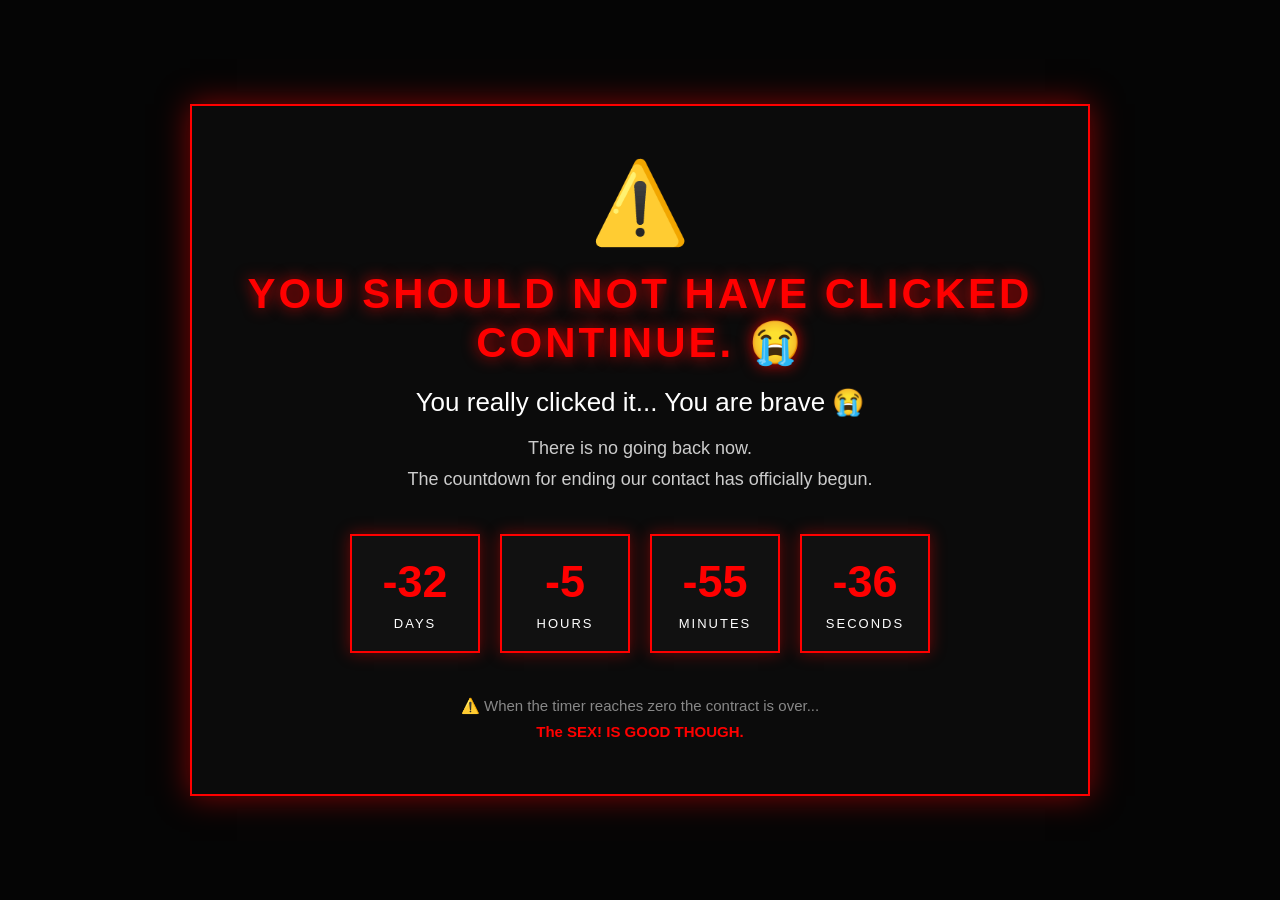
==== countdown.html @ f66e5e0a "Add data to my html" ====
<!DOCTYPE html>
<html lang="en">
<head>
    <meta charset="UTF-8">
    <meta name="viewport" content="width=device-width, initial-scale=1.0">

    <title>YOU HAVE BEEN WARNED ☠️</title>

    <link rel="stylesheet" href="style.css">
</head>

<body class="danger-page">

    <div class="danger-container">

        <div class="danger-icon">⚠️</div>

        <h1>YOU SHOULD NOT HAVE CLICKED CONTINUE. 😭</h1>

        <p class="danger-message">
            You really clicked it... 
            You are brave 😭
        </p>

        <p class="savage-message">
            There is no going back now.
            <br>
            The countdown for ending our contact has officially begun.
        </p>

        <div class="countdown">

            <div class="time-box">
                <span id="days">00</span>
                <small>DAYS</small>
            </div>

            <div class="time-box">
                <span id="hours">00</span>
                <small>HOURS</small>
            </div>

            <div class="time-box">
                <span id="minutes">00</span>
                <small>MINUTES</small>
            </div>

            <div class="time-box">
                <span id="seconds">00</span>
                <small>SECONDS</small>
            </div>

        </div>

        <p class="bottom-warning">
            ⚠️ When the timer reaches zero the contract is over...
            <br>
            <strong>The SEX! IS GOOD THOUGH.</strong>
        </p>

    </div>

    <script src="countdown.js"></script>

</body>
</html>
---- style.css ----
* {
    box-sizing: border-box;
    margin: 0;
    padding: 0;
}

body {
    font-family: Arial, sans-serif;
}

.welcome-page {
    min-height: 100vh;
    display: flex;
    justify-content: center;
    align-items: center;
    background: linear-gradient(135deg, #fff5f5, #ffe4e6);
    color: #4a1c2b;
}

.welcome-container {
    width: 90%;
    max-width: 550px;
    padding: 50px 35px;
    text-align: center;
    background: rgba(255, 255, 255, 0.85);
    border-radius: 25px;
    box-shadow: 0 15px 40px rgba(100, 30, 50, 0.15);
}

.heart {
    font-size: 60px;
    margin-bottom: 20px;
}

h1 {
    font-size: 38px;
    margin-bottom: 20px;
}

.welcome-text {
    font-size: 22px;
    margin-bottom: 15px;
}

.small-text {
    font-size: 16px;
    line-height: 1.6;
    margin-bottom: 30px;
}

.check-container {
    display: flex;
    justify-content: center;
    align-items: center;
    gap: 10px;
    margin-bottom: 25px;
    font-size: 16px;
    cursor: pointer;
}

.check-container input {
    width: 20px;
    height: 20px;
    cursor: pointer;
}

button {
    padding: 14px 30px;
    border: none;
    border-radius: 30px;
    font-size: 16px;
    cursor: pointer;
    background: #c9184a;
    color: white;
    transition: 0.3s;
}

button:hover {
    transform: scale(1.05);
}

button:disabled {
    background: #c9a3ad;
    cursor: not-allowed;
    transform: none;
}

.danger-page {
    min-height: 100vh;
    display: flex;
    justify-content: center;
    align-items: center;
    background: #050505;
    color: white;
    font-family: Arial, sans-serif;
    overflow: hidden;
}

.danger-container {
    width: 90%;
    max-width: 900px;
    text-align: center;
    padding: 50px 30px;
    border: 2px solid #ff0000;
    box-shadow: 0 0 30px rgba(255, 0, 0, 0.5);
    background: #0b0b0b;
}

.danger-icon {
    font-size: 80px;
    margin-bottom: 20px;
}

.danger-page h1 {
    color: #ff0000;
    font-size: 42px;
    letter-spacing: 3px;
    margin-bottom: 20px;
    text-shadow: 0 0 15px rgba(255, 0, 0, 0.8);
}

.danger-message {
    font-size: 26px;
    margin-bottom: 15px;
}

.savage-message {
    font-size: 18px;
    line-height: 1.7;
    color: #cccccc;
    margin-bottom: 40px;
}

.countdown {
    display: flex;
    justify-content: center;
    gap: 20px;
    flex-wrap: wrap;
    margin-bottom: 40px;
}

.time-box {
    min-width: 130px;
    padding: 20px;
    background: #111111;
    border: 2px solid #ff0000;
    box-shadow: 0 0 15px rgba(255, 0, 0, 0.4);
}

.time-box span {
    display: block;
    font-size: 45px;
    font-weight: bold;
    color: #ff0000;
}

.time-box small {
    display: block;
    margin-top: 8px;
    font-size: 13px;
    letter-spacing: 2px;
    color: white;
}

.bottom-warning {
    font-size: 15px;
    line-height: 1.7;
    color: #888888;
}

.bottom-warning strong {
    color: #ff0000;
}
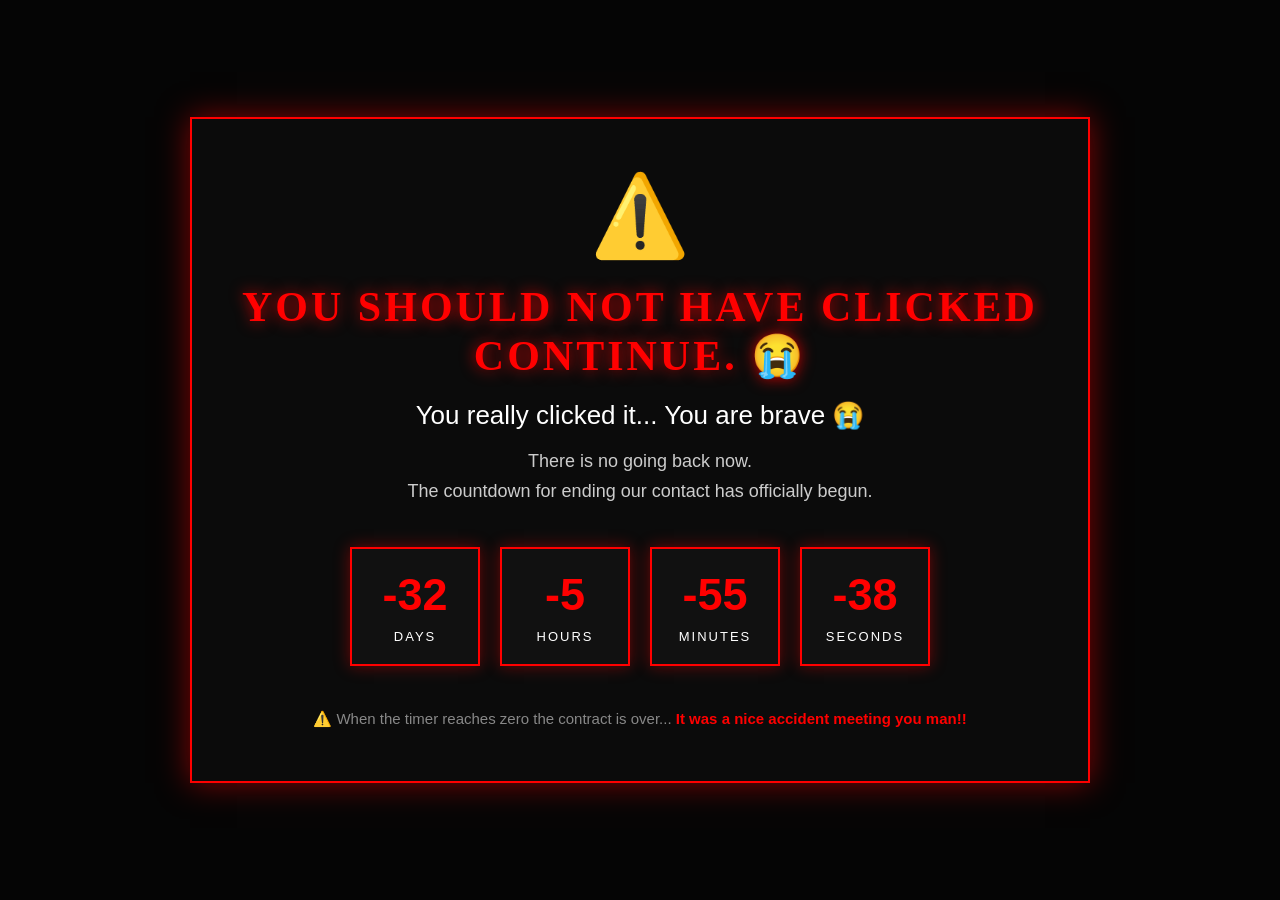
==== commit ded0de8e: "amendments" ====
--- a/countdown.html
+++ b/countdown.html
@@ -54,8 +54,7 @@
 
         <p class="bottom-warning">
             ⚠️ When the timer reaches zero the contract is over...
-            <br>
-            <strong>The SEX! IS GOOD THOUGH.</strong>
+            <strong>It was a nice accident meeting you man!!</strong>
         </p>
 
     </div>
--- a/style.css
+++ b/style.css
@@ -13,75 +13,178 @@
     display: flex;
     justify-content: center;
     align-items: center;
-    background: linear-gradient(135deg, #fff5f5, #ffe4e6);
-    color: #4a1c2b;
+    background:
+        radial-gradient(circle at 20% 20%, rgba(246, 184, 201, 0.22), transparent 17%),
+        radial-gradient(circle at 80% 15%, rgba(246, 184, 201, 0.18), transparent 16%),
+        radial-gradient(circle at 55% 80%, rgba(255, 214, 226, 0.12), transparent 22%),
+        linear-gradient(135deg, #2a0f1b 0%, #3a1a25 30%, #1d0d16 100%);
+    color: #f5dfe2;
+    position: relative;
+    overflow: hidden;
+}
+
+.welcome-page::before,
+.welcome-page::after {
+    content: "";
+    position: absolute;
+    width: 220px;
+    height: 220px;
+    border-radius: 50%;
+    filter: blur(18px);
+    opacity: 0.85;
+}
+
+.welcome-page::before {
+    top: 10%;
+    left: 8%;
+    background:
+        radial-gradient(circle at 50% 50%, rgba(255, 214, 226, 0.9) 0 12%, transparent 13%),
+        radial-gradient(circle at 30% 35%, rgba(255, 214, 226, 0.9) 0 11%, transparent 12%),
+        radial-gradient(circle at 70% 35%, rgba(255, 214, 226, 0.9) 0 11%, transparent 12%),
+        radial-gradient(circle at 35% 70%, rgba(255, 214, 226, 0.9) 0 11%, transparent 12%),
+        radial-gradient(circle at 65% 70%, rgba(255, 214, 226, 0.9) 0 11%, transparent 12%),
+        radial-gradient(circle at 50% 50%, rgba(255, 167, 193, 0.55) 0 30%, transparent 31%);
+}
+
+.welcome-page::after {
+    bottom: 10%;
+    right: 8%;
+    background:
+        radial-gradient(circle at 50% 50%, rgba(255, 214, 226, 0.85) 0 12%, transparent 13%),
+        radial-gradient(circle at 30% 35%, rgba(255, 214, 226, 0.85) 0 11%, transparent 12%),
+        radial-gradient(circle at 70% 35%, rgba(255, 214, 226, 0.85) 0 11%, transparent 12%),
+        radial-gradient(circle at 35% 70%, rgba(255, 214, 226, 0.85) 0 11%, transparent 12%),
+        radial-gradient(circle at 65% 70%, rgba(255, 214, 226, 0.85) 0 11%, transparent 12%),
+        radial-gradient(circle at 50% 50%, rgba(255, 167, 193, 0.5) 0 30%, transparent 31%);
 }
 
 .welcome-container {
-    width: 90%;
-    max-width: 550px;
-    padding: 50px 35px;
+    width: min(92vw, 920px);
+    padding: 62px 48px 52px;
     text-align: center;
-    background: rgba(255, 255, 255, 0.85);
-    border-radius: 25px;
-    box-shadow: 0 15px 40px rgba(100, 30, 50, 0.15);
+    background: rgba(77, 24, 40, 0.72);
+    border: 1px solid rgba(255, 201, 214, 0.35);
+    border-radius: 32px;
+    box-shadow: 0 24px 60px rgba(0, 0, 0, 0.35), inset 0 0 0 1px rgba(255,255,255,0.04);
+    backdrop-filter: blur(8px);
+    position: relative;
+    z-index: 1;
+    overflow: hidden;
+}
+
+.welcome-container::before {
+    content: "";
+    position: absolute;
+    inset: 0;
+    background: linear-gradient(135deg, rgba(255,255,255,0.04), rgba(255,255,255,0));
+    pointer-events: none;
+}
+
+.welcome-container::after {
+    content: "";
+    position: absolute;
+    width: 120px;
+    height: 120px;
+    right: 7%;
+    top: 12%;
+    background:
+        radial-gradient(circle at 50% 50%, rgba(255, 220, 230, 0.95) 0 13%, transparent 14%),
+        radial-gradient(circle at 30% 35%, rgba(255, 220, 230, 0.95) 0 12%, transparent 13%),
+        radial-gradient(circle at 70% 35%, rgba(255, 220, 230, 0.95) 0 12%, transparent 13%),
+        radial-gradient(circle at 35% 70%, rgba(255, 220, 230, 0.95) 0 12%, transparent 13%),
+        radial-gradient(circle at 65% 70%, rgba(255, 220, 230, 0.95) 0 12%, transparent 13%),
+        radial-gradient(circle at 50% 50%, rgba(255, 175, 204, 0.58) 0 28%, transparent 29%);
+    opacity: 0.9;
+    filter: blur(1px);
+    pointer-events: none;
 }
 
 .heart {
-    font-size: 60px;
-    margin-bottom: 20px;
+    font-size: 52px;
+    margin-bottom: 26px;
+    filter: drop-shadow(0 0 18px rgba(255, 136, 179, 0.65));
 }
 
 h1 {
-    font-size: 38px;
-    margin-bottom: 20px;
+    font-size: clamp(2.2rem, 5vw, 4.2rem);
+    margin-bottom: 18px;
+    font-family: Georgia, "Times New Roman", serif;
+    font-weight: 700;
+    letter-spacing: 0.04em;
+    color: #f5dfe2;
 }
 
 .welcome-text {
-    font-size: 22px;
-    margin-bottom: 15px;
+    font-size: clamp(1.1rem, 2vw, 1.8rem);
+    margin-bottom: 18px;
+    font-style: italic;
+    color: #f1d0d8;
 }
 
 .small-text {
-    font-size: 16px;
-    line-height: 1.6;
-    margin-bottom: 30px;
+    font-size: clamp(0.96rem, 1.6vw, 1.3rem);
+    line-height: 1.7;
+    margin-bottom: 24px;
+    color: rgba(245, 223, 226, 0.85);
 }
 
 .check-container {
-    display: flex;
+    display: inline-flex;
     justify-content: center;
     align-items: center;
-    gap: 10px;
-    margin-bottom: 25px;
-    font-size: 16px;
+    gap: 12px;
+    margin: 12px auto 28px;
+    padding: 10px 18px;
+    border-radius: 999px;
+    border: 1px solid rgba(255, 165, 189, 0.4);
+    background: rgba(255, 182, 201, 0.06);
+    font-size: 1.05rem;
     cursor: pointer;
+    color: #f9e3e7;
+    transition: transform 0.2s ease, border-color 0.2s ease, box-shadow 0.2s ease;
+}
+
+.check-container:hover {
+    transform: translateY(-2px);
+    border-color: rgba(255, 196, 214, 0.6);
+    box-shadow: 0 8px 24px rgba(255, 137, 173, 0.12);
 }
 
 .check-container input {
-    width: 20px;
-    height: 20px;
+    width: 19px;
+    height: 19px;
+    accent-color: #ff7ea9;
     cursor: pointer;
 }
 
 button {
-    padding: 14px 30px;
-    border: none;
-    border-radius: 30px;
-    font-size: 16px;
+    display: inline-block;
+    min-width: 240px;
+    padding: 16px 28px;
+    border: 1px solid rgba(255, 200, 214, 0.45);
+    border-radius: 999px;
+    font-size: 1.05rem;
+    font-weight: 700;
+    letter-spacing: 0.06em;
     cursor: pointer;
-    background: #c9184a;
-    color: white;
-    transition: 0.3s;
-}
-
-button:hover {
-    transform: scale(1.05);
+    background: linear-gradient(135deg, #db4d77 0%, #b2335d 100%);
+    color: #fff5f7;
+    box-shadow: 0 14px 30px rgba(197, 49, 92, 0.32);
+    transition: transform 0.25s ease, box-shadow 0.25s ease, filter 0.25s ease, opacity 0.25s ease;
+}
+
+button:hover:not(:disabled) {
+    transform: translateY(-3px) scale(1.02);
+    box-shadow: 0 18px 35px rgba(197, 49, 92, 0.42);
+    filter: brightness(1.08);
 }
 
 button:disabled {
-    background: #c9a3ad;
+    background: rgba(180, 106, 133, 0.5);
+    color: rgba(255, 244, 246, 0.72);
+    border-color: rgba(255, 206, 220, 0.3);
     cursor: not-allowed;
+    box-shadow: none;
     transform: none;
 }
 
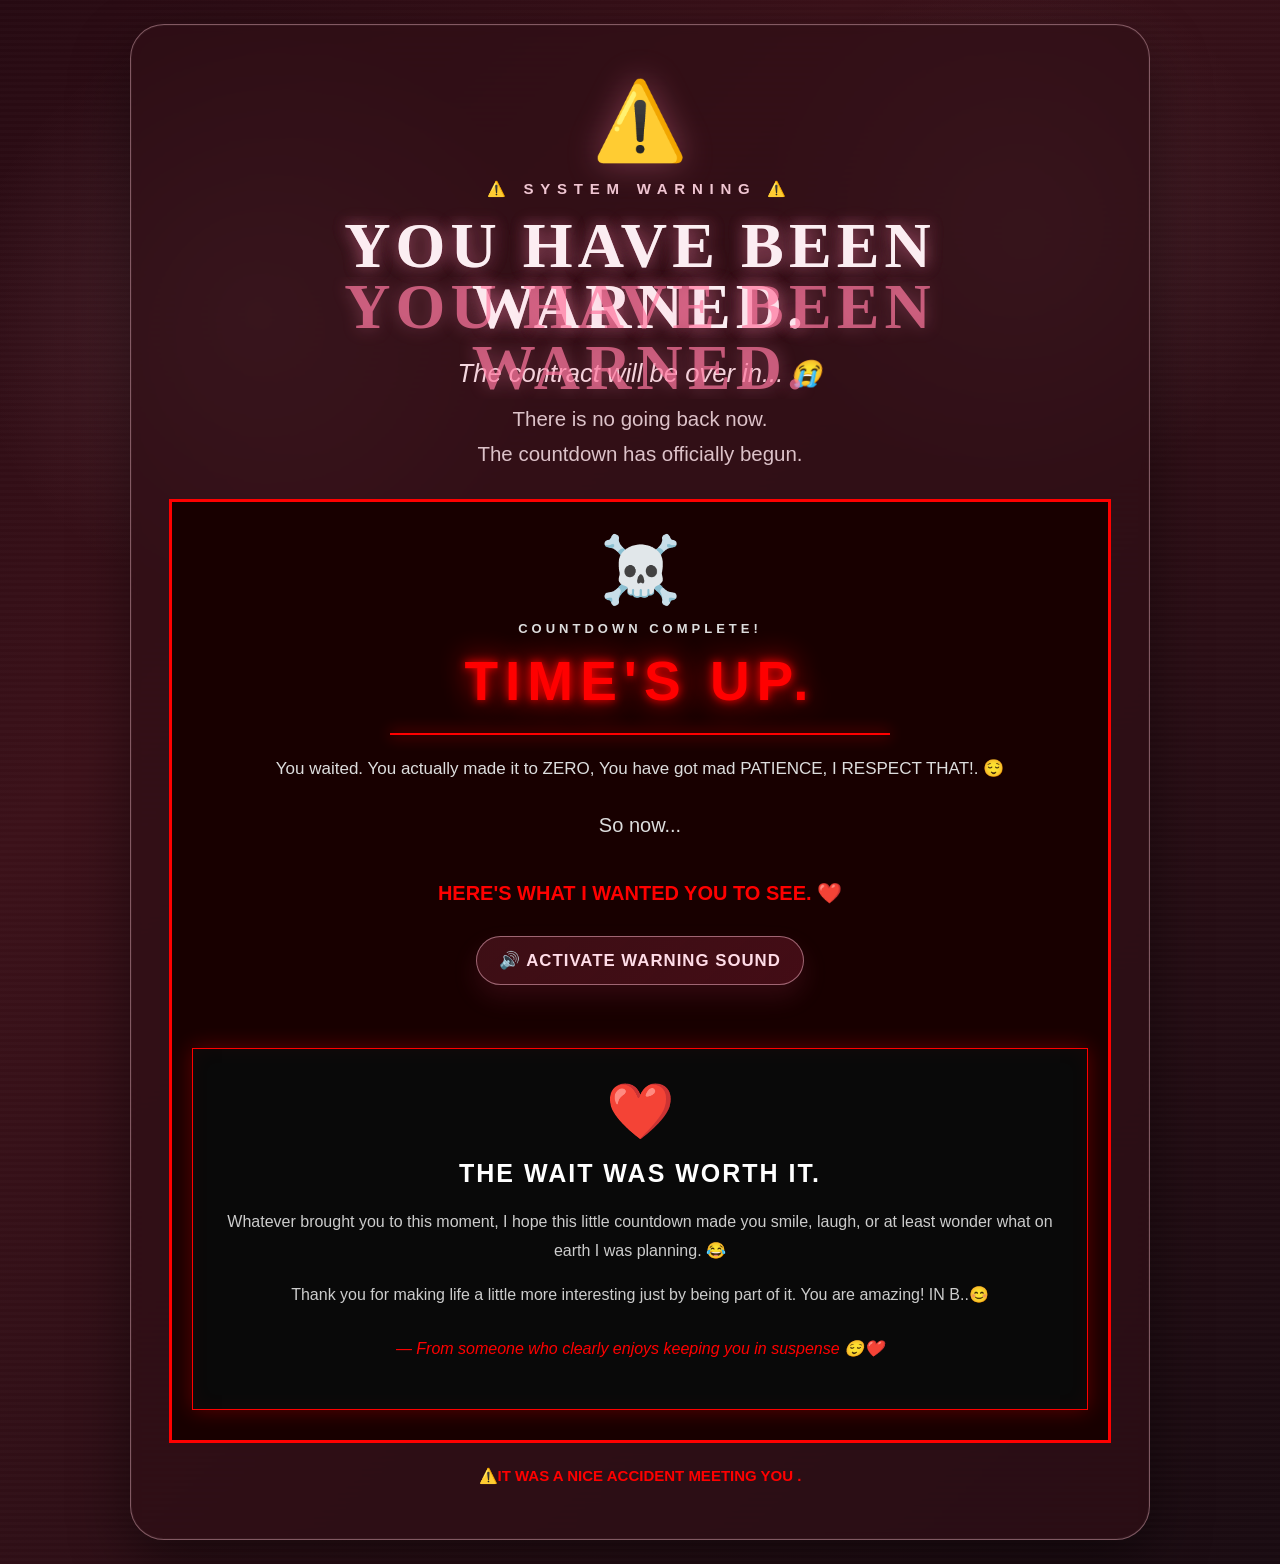
==== commit 1685f517: "FINAL COMMIT" ====
--- a/countdown.html
+++ b/countdown.html
@@ -1,5 +1,6 @@
 <!DOCTYPE html>
 <html lang="en">
+
 <head>
     <meta charset="UTF-8">
     <meta name="viewport" content="width=device-width, initial-scale=1.0">
@@ -11,21 +12,26 @@
 
 <body class="danger-page">
 
+    <div class="danger-overlay"></div>
+
     <div class="danger-container">
 
         <div class="danger-icon">⚠️</div>
 
-        <h1>YOU SHOULD NOT HAVE CLICKED CONTINUE. 😭</h1>
+        <p class="warning-label">⚠️ SYSTEM WARNING ⚠️</p>
+
+        <h1 class="glitch" data-text="YOU HAVE BEEN WARNED.">
+            YOU HAVE BEEN WARNED.
+        </h1>
 
         <p class="danger-message">
-            You really clicked it... 
-            You are brave 😭
+            The contract will be over in... 😭
         </p>
 
         <p class="savage-message">
             There is no going back now.
             <br>
-            The countdown for ending our contact has officially begun.
+            The countdown has officially begun.
         </p>
 
         <div class="countdown">
@@ -52,9 +58,66 @@
 
         </div>
 
+    
+        <div id="zeroMessage" class="zero-message">
+
+            <div class="zero-icon">☠️</div>
+
+            <p class="final-warning">
+                COUNTDOWN COMPLETE!
+            </p>
+
+            <h2>TIME'S UP.</h2>
+
+            <div class="reveal-line"></div>
+
+            <p class="reveal-intro">
+                You waited.
+                You actually made it to ZERO,
+                You have got mad PATIENCE, I RESPECT THAT!. 😌
+            </p>
+
+            <p class="reveal-message">
+                So now...
+                <br><br>
+                <strong>HERE'S WHAT I WANTED YOU TO SEE. ❤️</strong>
+            </p>
+
+            <button id="soundButton" class="sound-button">
+                🔊 ACTIVATE WARNING SOUND
+            </button>
+
+            <div class="final-message">
+
+                <div class="final-heart">❤️</div>
+
+                <h3>THE WAIT WAS WORTH IT.</h3>
+
+                <p>
+                    Whatever brought you to this moment,
+                    I hope this little countdown made you
+                    smile, laugh, or at least wonder
+                    what on earth I was planning. 😂
+                </p>
+
+                <p>
+                    Thank you for making life a little more
+                    interesting just by being part of it.
+                    You are amazing! IN B..😊
+                </p>
+
+                <p class="final-signature">
+                    — From someone who clearly enjoys
+                    keeping you in suspense 😌❤️
+                </p>
+
+            </div>
+
+        </div>
+
+
         <p class="bottom-warning">
-            ⚠️ When the timer reaches zero the contract is over...
-            <strong>It was a nice accident meeting you man!!</strong>
+            ⚠️<strong>IT WAS A NICE ACCIDENT MEETING YOU .</strong>
         </p>
 
     </div>
@@ -62,4 +125,5 @@
     <script src="countdown.js"></script>
 
 </body>
+
 </html>
--- a/style.css
+++ b/style.css
@@ -192,47 +192,251 @@
     min-height: 100vh;
     display: flex;
     justify-content: center;
-    align-items: center;
-    background: #050505;
-    color: white;
+    align-items: flex-start;
+    background:
+        radial-gradient(circle at 20% 20%, rgba(255, 192, 210, 0.12), transparent 18%),
+        radial-gradient(circle at 80% 15%, rgba(255, 192, 210, 0.10), transparent 16%),
+        linear-gradient(135deg, #260a12 0%, #3b1119 30%, #190b11 100%);
+    color: #f8dfe5;
     font-family: Arial, sans-serif;
     overflow: hidden;
+    padding: 24px 12px;
 }
 
 .danger-container {
-    width: 90%;
-    max-width: 900px;
+    width: min(92vw, 1020px);
+    max-width: 1020px;
     text-align: center;
-    padding: 50px 30px;
-    border: 2px solid #ff0000;
-    box-shadow: 0 0 30px rgba(255, 0, 0, 0.5);
-    background: #0b0b0b;
+    padding: clamp(28px, 4vw, 56px) clamp(18px, 3vw, 40px);
+    border: 1px solid rgba(255, 203, 216, 0.4);
+    border-radius: 34px;
+    background: rgba(48, 15, 22, 0.7);
+    box-shadow: 0 24px 60px rgba(0, 0, 0, 0.45), inset 0 0 0 1px rgba(255,255,255,0.04);
+    backdrop-filter: blur(5px);
 }
 
 .danger-icon {
-    font-size: 80px;
+    font-size: clamp(54px, 6vw, 90px);
+    margin-bottom: 14px;
+    filter: drop-shadow(0 0 16px rgba(255, 135, 170, 0.35));
+}
+
+.danger-page h1 {
+    color: #f1ced8;
+    font-size: clamp(2.8rem, 5vw, 6rem);
+    letter-spacing: 0.08em;
     margin-bottom: 20px;
+    text-shadow: 0 0 18px rgba(255, 136, 177, 0.32);
+    font-family: Georgia, "Times New Roman", serif;
+    line-height: 0.95;
+}
+
+.danger-message {
+    font-size: clamp(1.2rem, 2vw, 2rem);
+    margin-bottom: 14px;
+    font-style: italic;
+    color: #f4d8df;
+}
+
+.savage-message {
+    font-size: clamp(1rem, 1.6vw, 1.5rem);
+    line-height: 1.7;
+    color: rgba(240, 214, 221, 0.9);
+    margin: 0 auto 28px;
+    max-width: 620px;
+}
+
+.countdown {
+    display: flex;
+    justify-content: center;
+    gap: clamp(12px, 2vw, 20px);
+    flex-wrap: wrap;
+    margin: 0 auto 34px;
+    max-width: 760px;
+}
+
+.time-box {
+    min-width: clamp(110px, 13vw, 150px);
+    padding: clamp(18px, 2vw, 24px) clamp(12px, 2vw, 18px);
+    background: rgba(15, 6, 10, 0.65);
+    border: 1px solid rgba(255, 165, 189, 0.5);
+    border-radius: 18px;
+    box-shadow: 0 10px 20px rgba(0,0,0,0.18);
+}
+
+.time-box span {
+    display: block;
+    font-size: clamp(2rem, 4vw, 3.4rem);
+    font-weight: bold;
+    color: #f7dfe7;
+}
+
+.time-box small {
+    display: block;
+    margin-top: 10px;
+    font-size: clamp(10px, 1vw, 13px);
+    letter-spacing: 0.2em;
+    color: rgba(250, 221, 229, 0.8);
+}
+
+.bottom-warning {
+    font-size: 15px;
+    line-height: 1.7;
+    color: rgba(255,255,255,0.7);
+    margin-top: 20px;
+}
+
+.bottom-warning strong {
+    color: #f9d7e3;
+}
+
+
+/* =========================================
+   DANGER PAGE EFFECTS
+   ========================================= */
+
+body {
+    margin: 0;
+}
+
+.danger-page {
+    min-height: 100vh;
+    display: flex;
+    justify-content: center;
+    align-items: center;
+    background:
+        radial-gradient(circle at 20% 20%, rgba(255, 192, 210, 0.12), transparent 18%),
+        radial-gradient(circle at 80% 15%, rgba(255, 192, 210, 0.10), transparent 16%),
+        linear-gradient(135deg, #260a12 0%, #3b1119 30%, #190b11 100%);
+    color: #f8dfe5;
+    font-family: Arial, sans-serif;
+    overflow-x: hidden;
+    overflow-y: auto;
+    position: relative;
+    padding: 24px 12px;
+}
+
+.danger-overlay {
+    position: absolute;
+    inset: 0;
+    pointer-events: none;
+    background: repeating-linear-gradient(
+        0deg,
+        transparent,
+        transparent 3px,
+        rgba(255, 255, 255, 0.02) 3px,
+        rgba(255, 255, 255, 0.02) 6px
+    );
+    opacity: 0.7;
+}
+
+.danger-container {
+    position: relative;
+    z-index: 2;
+    margin: auto 0;
+    width: min(92vw, 1020px);
+    max-width: 1020px;
+    text-align: center;
+    padding: clamp(28px, 4vw, 56px) clamp(18px, 3vw, 40px);
+    border: 1px solid rgba(255, 203, 216, 0.4);
+    border-radius: 34px;
+    background: rgba(48, 15, 22, 0.7);
+    box-shadow: 0 24px 60px rgba(0, 0, 0, 0.45), inset 0 0 0 1px rgba(255,255,255,0.04);
+    backdrop-filter: blur(5px);
+    animation: dangerPulse 2s infinite;
+}
+
+.danger-icon {
+    font-size: clamp(54px, 6vw, 90px);
+    margin-bottom: 14px;
+    filter: drop-shadow(0 0 16px rgba(255, 135, 170, 0.35));
+    animation: warningShake 1.2s infinite;
+}
+
+.warning-label {
+    color: #f0c6d2;
+    font-size: clamp(10px, 1.2vw, 15px);
+    font-weight: bold;
+    letter-spacing: 0.45em;
+    margin-bottom: 18px;
+    text-transform: uppercase;
+    animation: warningFlash 1s infinite;
 }
 
 .danger-page h1 {
-    color: #ff0000;
-    font-size: 42px;
-    letter-spacing: 3px;
+    position: relative;
+    color: #f1ced8;
+    font-size: clamp(2.8rem, 5vw, 6rem);
+    letter-spacing: 0.08em;
     margin-bottom: 20px;
-    text-shadow: 0 0 15px rgba(255, 0, 0, 0.8);
+    text-shadow: 0 0 18px rgba(255, 136, 177, 0.32);
+    font-family: Georgia, "Times New Roman", serif;
+    line-height: 0.95;
+}
+
+/* GLITCH EFFECT */
+
+.glitch::before,
+.glitch::after {
+    content: attr(data-text);
+    position: absolute;
+    left: 0;
+    width: 100%;
+    overflow: hidden;
+}
+
+.glitch::before {
+    color: rgba(255, 255, 255, 0.7);
+    animation: glitchTop 2s infinite linear alternate-reverse;
+}
+
+.glitch::after {
+    color: rgba(255, 120, 160, 0.7);
+    animation: glitchBottom 1.5s infinite linear alternate-reverse;
 }
 
 .danger-message {
-    font-size: 26px;
-    margin-bottom: 15px;
+    font-size: clamp(1.2rem, 2vw, 2rem);
+    margin-bottom: 14px;
+    font-style: italic;
+    color: #f4d8df;
 }
 
 .savage-message {
-    font-size: 18px;
+    font-size: clamp(1rem, 1.6vw, 1.5rem);
     line-height: 1.7;
-    color: #cccccc;
-    margin-bottom: 40px;
-}
+    color: rgba(240, 214, 221, 0.9);
+    margin: 0 auto 28px;
+    max-width: 620px;
+}
+
+/* SOUND BUTTON */
+
+.sound-button {
+    display: none;
+    margin: 18px auto 28px;
+    padding: 13px 22px;
+    border: 1px solid rgba(255, 189, 210, 0.5);
+    border-radius: 999px;
+    background: linear-gradient(135deg, rgba(232, 80, 116, 0.18), rgba(120, 27, 47, 0.45));
+    color: #ffdce7;
+    font-weight: bold;
+    cursor: pointer;
+    transition: 0.3s ease;
+    box-shadow: 0 12px 25px rgba(167, 48, 81, 0.18);
+}
+
+.sound-button.show {
+    display: inline-block;
+}
+
+.sound-button:hover {
+    background: linear-gradient(135deg, #e55a7c, #a32d56);
+    color: #fff;
+    transform: translateY(-2px) scale(1.02);
+}
+
+/* COUNTDOWN */
 
 .countdown {
     display: flex;
@@ -265,6 +469,44 @@
     color: white;
 }
 
+/* ZERO SCREEN */
+
+.zero-message {
+    display: none;
+    padding: 30px 20px;
+    margin: 20px 0;
+    border: 3px solid #ff0000;
+    background: #180000;
+    animation: zeroReveal 1s ease-in-out;
+}
+
+.zero-message.show {
+    display: block;
+}
+
+.zero-icon {
+    font-size: 65px;
+    margin-bottom: 10px;
+}
+
+.zero-message h2 {
+    color: #ff0000;
+    font-size: 40px;
+    letter-spacing: 5px;
+    margin-bottom: 15px;
+    animation: warningFlash 0.8s infinite;
+}
+
+.zero-message p {
+    color: #dddddd;
+    line-height: 1.7;
+    margin-bottom: 8px;
+}
+
+.zero-message strong {
+    color: #ff0000;
+}
+
 .bottom-warning {
     font-size: 15px;
     line-height: 1.7;
@@ -273,4 +515,426 @@
 
 .bottom-warning strong {
     color: #ff0000;
-}+}
+
+/* =========================================
+   ANIMATIONS
+   ========================================= */
+
+@keyframes dangerPulse {
+
+    0%, 100% {
+        box-shadow:
+            0 0 20px rgba(255, 0, 0, 0.4),
+            inset 0 0 20px rgba(255, 0, 0, 0.08);
+    }
+
+    50% {
+        box-shadow:
+            0 0 45px rgba(255, 0, 0, 0.8),
+            inset 0 0 30px rgba(255, 0, 0, 0.15);
+    }
+}
+
+@keyframes warningShake {
+
+    0%, 100% {
+        transform: rotate(0deg);
+    }
+
+    25% {
+        transform: rotate(-4deg);
+    }
+
+    75% {
+        transform: rotate(4deg);
+    }
+}
+
+@keyframes warningFlash {
+
+    0%, 100% {
+        opacity: 1;
+    }
+
+    50% {
+        opacity: 0.35;
+    }
+}
+
+@keyframes scanlines {
+
+    from {
+        transform: translateY(0);
+    }
+
+    to {
+        transform: translateY(6px);
+    }
+}
+
+@keyframes glitchTop {
+
+    0% {
+        clip-path: inset(0 0 80% 0);
+        transform: translate(-3px);
+    }
+
+    20% {
+        clip-path: inset(20% 0 50% 0);
+        transform: translate(3px);
+    }
+
+    40% {
+        clip-path: inset(40% 0 30% 0);
+        transform: translate(-2px);
+    }
+
+    60% {
+        clip-path: inset(60% 0 10% 0);
+        transform: translate(2px);
+    }
+
+    100% {
+        clip-path: inset(0 0 80% 0);
+        transform: translate(0);
+    }
+}
+
+@keyframes glitchBottom {
+
+    0% {
+        clip-path: inset(70% 0 0 0);
+        transform: translate(3px);
+    }
+
+    50% {
+        clip-path: inset(40% 0 20% 0);
+        transform: translate(-3px);
+    }
+
+    100% {
+        clip-path: inset(80% 0 0 0);
+        transform: translate(2px);
+    }
+}
+
+@keyframes zeroReveal {
+
+    0% {
+        opacity: 0;
+        transform: scale(0.8);
+    }
+
+    100% {
+        opacity: 1;
+        transform: scale(1);
+    }
+}
+
+/* =========================================
+   PHONE VERSION
+   ========================================= */
+
+@media (max-width: 600px) {
+
+    .danger-page {
+        padding: 16px 8px;
+    }
+
+    .danger-container {
+        width: min(95vw, 520px);
+        padding: 24px 14px;
+    }
+
+    .danger-icon {
+        font-size: 50px;
+    }
+
+    .warning-label {
+        font-size: 11px;
+        letter-spacing: 2px;
+    }
+
+    .danger-page h1 {
+        font-size: 27px;
+        letter-spacing: 1px;
+        line-height: 1.2;
+    }
+
+    .danger-message {
+        font-size: 18px;
+    }
+
+    .savage-message {
+        font-size: 15px;
+    }
+
+    .countdown {
+        display: grid;
+        grid-template-columns: repeat(2, minmax(100px, 1fr));
+        gap: 12px;
+    }
+
+    .time-box {
+        min-width: 0;
+        padding: 15px 8px;
+    }
+
+    .time-box span {
+        font-size: 32px;
+    }
+
+    .time-box small {
+        font-size: 10px;
+        letter-spacing: 1px;
+    }
+
+    .sound-button {
+        width: 100%;
+        max-width: 300px;
+        font-size: 13px;
+    }
+
+    .zero-message {
+        padding: 22px 14px;
+    }
+
+    .zero-message h2 {
+        font-size: 30px;
+        letter-spacing: 3px;
+    }
+
+    .zero-icon {
+        font-size: 50px;
+    }
+
+    .bottom-warning {
+        font-size: 13px;
+    }
+}
+
+
+/* =========================================
+   FINAL REVEAL
+   ========================================= */
+
+.zero-reached {
+    animation: finalShake 0.15s infinite;
+}
+
+.zero-reached .danger-container {
+    animation:
+        dangerPulse 0.5s infinite,
+        finalFlash 0.7s infinite;
+}
+
+.zero-reached .countdown {
+    display: none;
+}
+
+.zero-message {
+    position: relative;
+    overflow: hidden;
+}
+
+.final-warning {
+    color: #ff0000;
+    font-size: 13px;
+    font-weight: bold;
+    letter-spacing: 4px;
+    margin-bottom: 10px;
+}
+
+.zero-message h2 {
+    font-size: 55px;
+    letter-spacing: 7px;
+    color: #ff0000;
+    text-shadow:
+        0 0 10px #ff0000,
+        0 0 30px #ff0000;
+    margin-bottom: 20px;
+}
+
+.reveal-line {
+    width: 80%;
+    max-width: 500px;
+    height: 2px;
+    margin: 20px auto;
+    background: #ff0000;
+    box-shadow: 0 0 15px #ff0000;
+}
+
+.reveal-intro {
+    color: #bbbbbb;
+    line-height: 1.7;
+    font-size: 17px;
+}
+
+.reveal-message {
+    margin-top: 25px;
+    font-size: 20px;
+    line-height: 1.6;
+}
+
+.reveal-message strong {
+    color: #ff0000;
+}
+
+.final-message {
+    margin-top: 35px;
+    padding: 30px 25px;
+    background: #090909;
+    border: 1px solid #ff0000;
+    box-shadow:
+        0 0 20px rgba(255, 0, 0, 0.3),
+        inset 0 0 20px rgba(255, 0, 0, 0.05);
+
+    animation: revealAppear 1.5s ease forwards;
+}
+
+.final-heart {
+    font-size: 55px;
+    margin-bottom: 15px;
+    animation: heartBeat 1.2s infinite;
+}
+
+.final-message h3 {
+    color: white;
+    font-size: 25px;
+    letter-spacing: 2px;
+    margin-bottom: 20px;
+}
+
+.final-message p {
+    color: #cccccc;
+    font-size: 16px;
+    line-height: 1.8;
+    margin-bottom: 15px;
+}
+
+.final-message .final-signature {
+    color: #ff0000;
+    font-style: italic;
+    margin-top: 25px;
+}
+
+
+/* =========================================
+   FINAL ANIMATIONS
+   ========================================= */
+
+@keyframes finalShake {
+
+    0% {
+        transform: translate(0, 0);
+    }
+
+    25% {
+        transform: translate(2px, -2px);
+    }
+
+    50% {
+        transform: translate(-2px, 2px);
+    }
+
+    75% {
+        transform: translate(2px, 2px);
+    }
+
+    100% {
+        transform: translate(-2px, -2px);
+    }
+}
+
+@keyframes finalFlash {
+
+    0%, 100% {
+        border-color: #ff0000;
+    }
+
+    50% {
+        border-color: white;
+    }
+}
+
+@keyframes revealAppear {
+
+    0% {
+        opacity: 0;
+        transform: translateY(30px);
+    }
+
+    100% {
+        opacity: 1;
+        transform: translateY(0);
+    }
+}
+
+@keyframes heartBeat {
+
+    0%, 100% {
+        transform: scale(1);
+    }
+
+    15% {
+        transform: scale(1.2);
+    }
+
+    30% {
+        transform: scale(1);
+    }
+
+    45% {
+        transform: scale(1.15);
+    }
+}
+
+
+/* =========================================
+   FINAL REVEAL - PHONE
+   ========================================= */
+
+@media (max-width: 600px) {
+
+    .zero-message {
+        padding: 25px 15px;
+    }
+
+    .zero-message h2 {
+        font-size: 38px;
+        letter-spacing: 3px;
+    }
+
+    .final-warning {
+        font-size: 10px;
+        letter-spacing: 2px;
+    }
+
+    .reveal-intro {
+        font-size: 15px;
+    }
+
+    .reveal-message {
+        font-size: 17px;
+    }
+
+    .final-message {
+        padding: 25px 18px;
+        margin-top: 25px;
+    }
+
+    .final-heart {
+        font-size: 45px;
+    }
+
+    .final-message h3 {
+        font-size: 20px;
+        letter-spacing: 1px;
+    }
+
+    .final-message p {
+        font-size: 14px;
+        line-height: 1.7;
+    }
+}
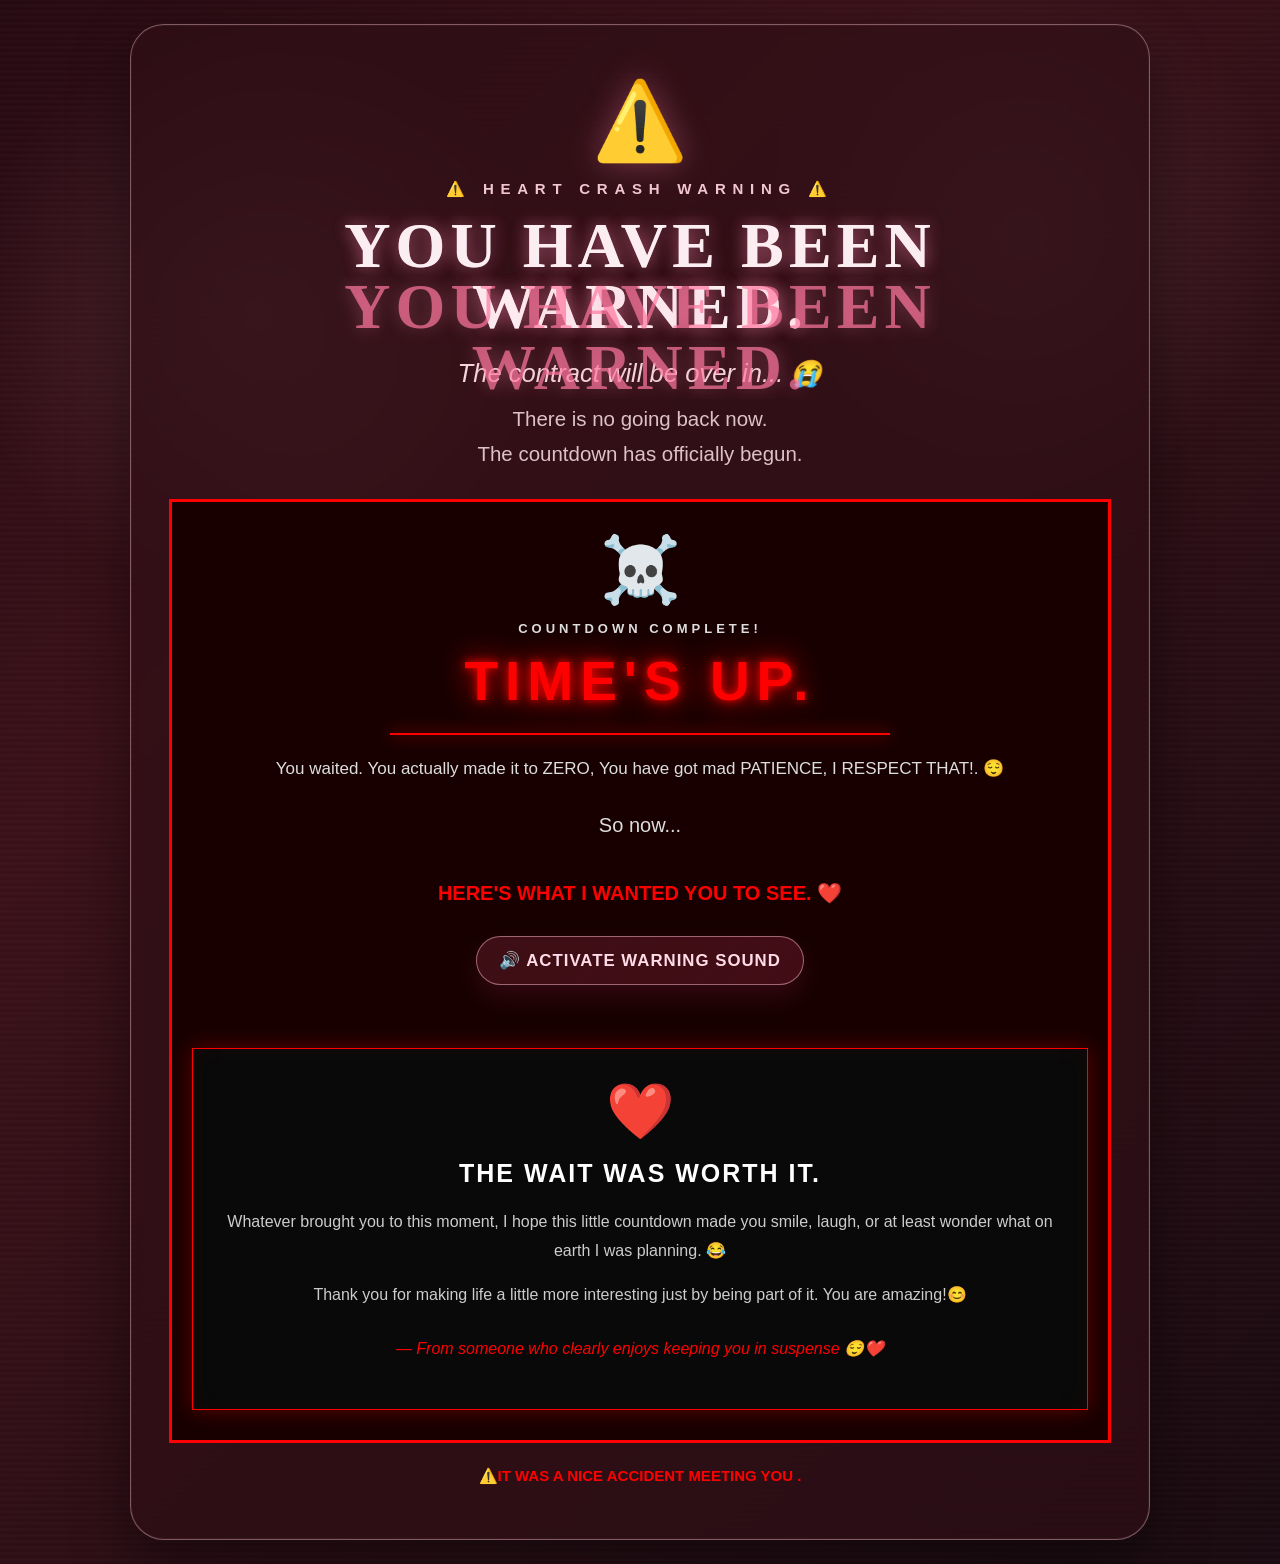
==== commit 843e5a57: "Update warning message and remove text fragment" ====
--- a/countdown.html
+++ b/countdown.html
@@ -18,7 +18,7 @@
 
         <div class="danger-icon">⚠️</div>
 
-        <p class="warning-label">⚠️ SYSTEM WARNING ⚠️</p>
+        <p class="warning-label">⚠️ HEART CRASH WARNING ⚠️</p>
 
         <h1 class="glitch" data-text="YOU HAVE BEEN WARNED.">
             YOU HAVE BEEN WARNED.
@@ -103,7 +103,7 @@
                 <p>
                     Thank you for making life a little more
                     interesting just by being part of it.
-                    You are amazing! IN B..😊
+                    You are amazing!😊
                 </p>
 
                 <p class="final-signature">
@@ -126,4 +126,4 @@
 
 </body>
 
-</html>+</html>
